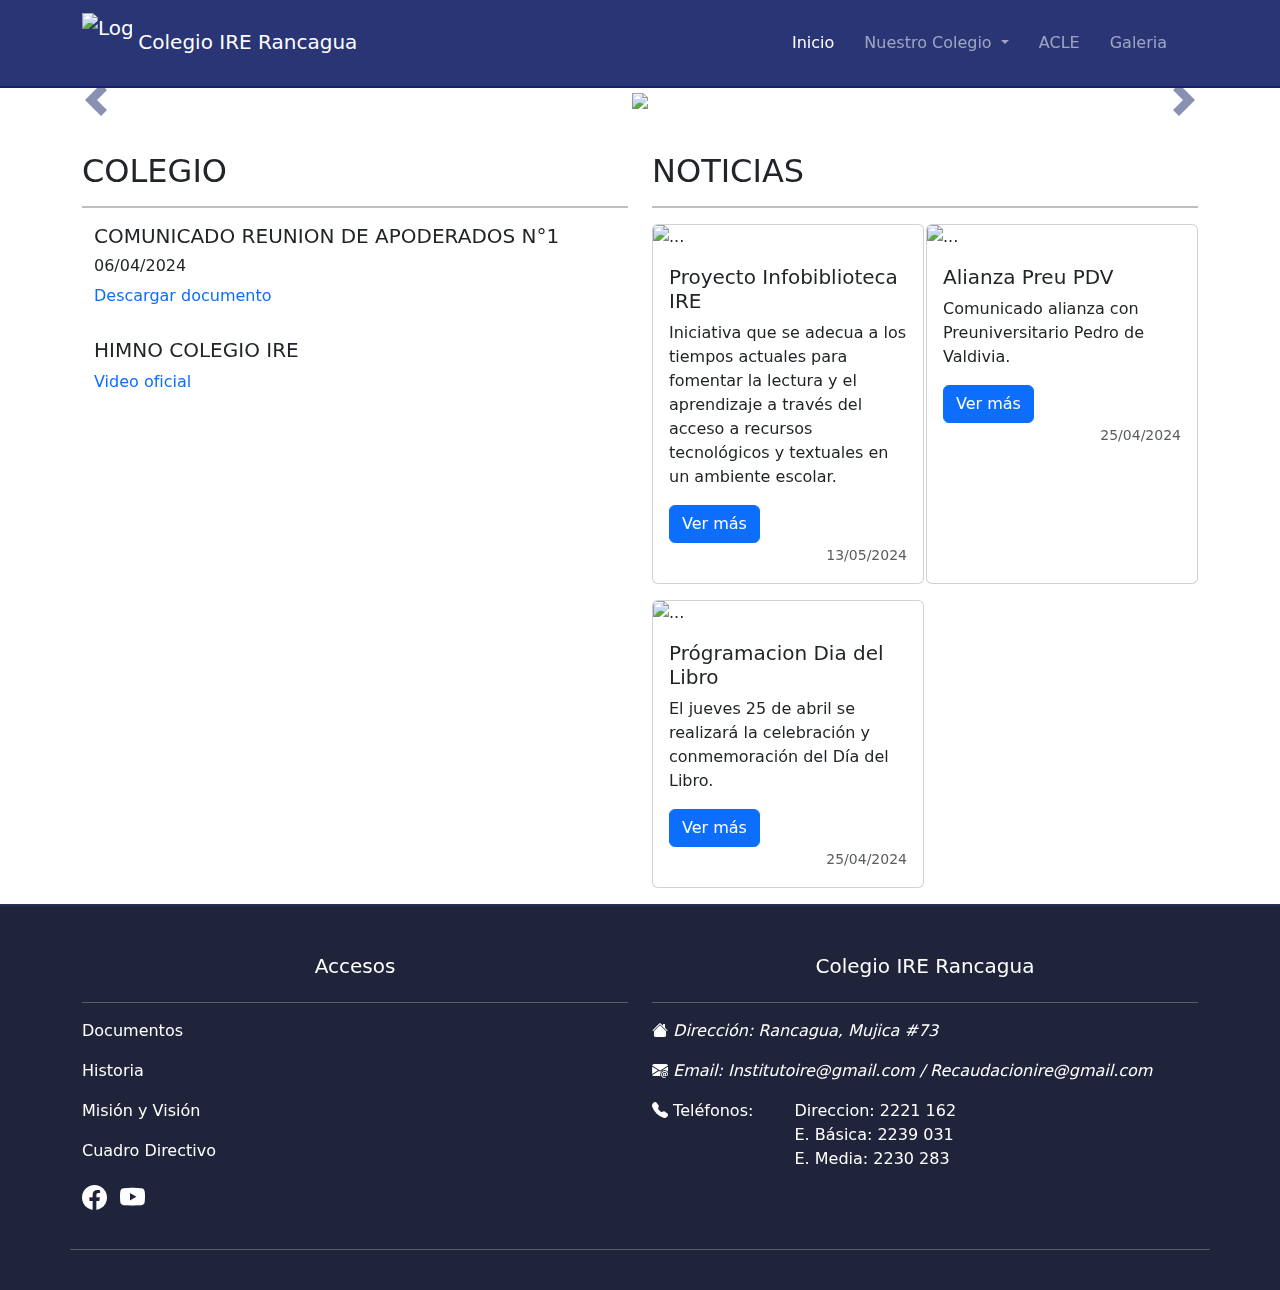
==== index.html @ 1337023a "Add files via upload" ====
<!DOCTYPE html>
<html lang="es">
<head>
    <meta charset="UTF-8">
    <meta name="viewport" content="width=device-width, initial-scale=1.0">
    <!--Icono y Titulo-->
    <title>Colegio IRE Rancagua</title>
    <link rel="icon" href="img/logo_ire.png">
    <!--Css-->
    <link rel="stylesheet" href="css/styles.css" type="text/css">

    <!--Bootstrap CSS-->
    <link rel="stylesheet" href="https://cdn.jsdelivr.net/npm/bootstrap-icons@1.11.3/font/bootstrap-icons.min.css">
    <link href="https://cdn.jsdelivr.net/npm/bootstrap@5.3.3/dist/css/bootstrap.min.css" rel="stylesheet" integrity="sha384-QWTKZyjpPEjISv5WaRU9OFeRpok6YctnYmDr5pNlyT2bRjXh0JMhjY6hW+ALEwIH" crossorigin="anonymous">
</head>
<body>
    <!--Navbar-->
    <nav class="navbar navbar-expand-lg navbar-dark">

      <div class="container-lg">
          <a class="navbar-brand" href="index.html">
              <img src="img/logo_ire.png" alt="Logo" width="50" height="60" class="d-inline-block align-text">
              Colegio IRE Rancagua
          </a>

          <button class="navbar-toggler shadow-none border-0" id="button-nav" data-bs-toggle="offcanvas" data-bs-target="#offcanvasNavbar" aria-controls="offcanvasNavbar" aria-label="Toggle navigation">
            <span class="navbar-toggler-icon"></span>
          </button>
          <!--Sidebar-->
          <div class=" offcanvas center-nav-mobile" tabindex="-1" id="offcanvasNavbar" aria-labelledby="offcanvasNavbarLabel" style="background-color: rgba(8, 8, 34, 0.274); backdrop-filter: blur(300px);">
            <div class="offcanvas-header">
              <button type="button" class="btn-close btn-close-white" data-bs-dismiss="offcanvas" aria-label="Close"></button>
            </div>
            <div class="offcanvas-body">
              <ul class="navbar-nav justify-content-end flex-grow-1 pe-3">
                <li class="nav-item">
                  <a class="nav-link active" aria-current="page" href="index.html">Inicio</a>
                </li>
                <li class="nav-item dropdown">
                  <a class="nav-link dropdown-toggle" href="#" role="button" data-bs-toggle="dropdown" aria-expanded="false">
                    Nuestro Colegio
                  </a>
                  <ul class="dropdown-menu">
                    <li><a class="dropdown-item" href="documentos.html">Documentos</a></li>
                    <li><a class="dropdown-item" href="historia.html">Historia</a></li>
                    <li><a class="dropdown-item" href="misionyvision.html">Misión y Visión</a></li>
                    <li><a class="dropdown-item " href="cuadrodirectivo.html">Cuadro Directivo <i class="bi bi-gear-fill"></i></a></li>
                    <!--<li><a class="dropdown-item" href="infrastructura.html">Infrastructura <i class="bi bi-gear-fill"></i></a></li> -->             
                  </ul>
                </li>
                <li class="nav-item">
                  <a class="nav-link" href="#">ACLE</a>
                </li>
                <li class="nav-item">
                  <a class="nav-link" href="galeria.html">Galeria</a>
                </li>
              </ul>
            </div>

          </div>

        </div>

    </nav>
    <!--Fin Navbar-->

    <!--Carousel-->
    <div class="container-fluid" style="padding: 0px;">
    
      <div class="carousel slide" id="CarouselDemo" data-bs-ride="carousel" data-bs-touch="false">

        <div class="carousel-inner">

          <div class="carousel-item active">
            <center>
              <img src="img/Mañana.jpg" class="w-75" data-bs-interval="11000">
            </center>
            <div class="carousel-caption d-none d-md-block">
              <p><span id="textoContraste">Programacion dia del alumno Jornada de la Mañana</span></p>
            </div>
          </div>

          <div class="carousel-item">
            <center>
              <img src="img/Tarde.jpg" class="w-75" data-bs-interval="11000">
            </center>
            <div class="carousel-caption d-none d-md-block">
              <p><span id="textoContraste">Programacion dia del alumno Jornada de la Tarde</span></p>
            </div>
          </div>
          
          <div class="carousel-item">
            <center>
              <img src="img/IMG_7851.jpg" class="w-100" data-bs-interval="11000">
            </center>
            <div class="carousel-caption d-none d-md-block">
            </div>
          </div>

          <div class="carousel-item" data-bs-interval="10000">
            <center>
              <img src="img/Carousel-1.jpg" class="w-50">
            </center>
            <div class="carousel-caption d-none d-md-block">
              <p></p>
            </div>
          </div>
      
          <div class="carousel-item">
            <img src="img/fundadores2.jpeg" class="w-100" data-bs-interval="10000">
            <div class="carousel-caption d-none d-md-block">
              <p>Nuestros fundadores</p>
            </div>
          </div>

        </div>
      
        <button class="carousel-control-prev" 
        type="button"
        data-bs-target="#CarouselDemo"
        data-bs-slide="prev">
          <span class="carousel-control-prev-icon"></span>
        </button>
      
        <button class="carousel-control-next" 
        type="button"
        data-bs-target="#CarouselDemo"
        data-bs-slide="next">
          <span class="carousel-control-next-icon"></span>
        </button>
      
          <div class="carousel-indicators">
            <button type="button" class="active"
            data-bs-target="#CarouselDemo"
            data-bs-slide-to="0"></button>
            <button type="button"
            data-bs-target="#CarouselDemo"
            data-bs-slide-to="1"></button>
            <button type="button"
            data-bs-target="#CarouselDemo"
            data-bs-slide-to="2"></button>
            <button type="button"
            data-bs-target="#CarouselDemo"
            data-bs-slide-to="3"></button>
            <button type="button"
            data-bs-target="#CarouselDemo"
            data-bs-slide-to="4"></button>
          </div>
      
      </div>

    </div>
   <!--Fin Carousel-->

    <!--Comunicados y Noticias-->
    <div class="container cont-index">
      <div class="row">
        <div class="col-md-6">
          <h2 class="">COLEGIO</h2>
          <hr>

          <div class="container colegio"> 
            <h5>COMUNICADO REUNION DE APODERADOS N°1</h5>
            <h6>06/04/2024</h6>
            <a href="docs/REUNIONES 2024 ABRIL.pdf" download="">Descargar documento</a>
          </div>
          <div class="container colegio">
            <h5>HIMNO COLEGIO IRE</h5>
            <a href="https://www.youtube.com/watch?v=l8HWCH1_i9I" target="_blank">Video oficial</a>
          </div>

        </div>  

          <!--NOTICIAS-->
          <div class="col-md-6">
          <h2 class="">NOTICIAS</h2>
          <hr>
          <div class="d-flex flex-wrap justify-content-center justify-content-md-between">

            <div class="card mb-3 noticias" style="max-width: 17rem;">
              <img src="img/infobiblioteca.png" class="card-img-top" alt="...">
              <div class="card-body">
                <h5 class="card-title">Proyecto Infobiblioteca IRE</h5>
                <p class="card-text">Iniciativa que se adecua a los tiempos actuales para fomentar la lectura y el aprendizaje a través del acceso a recursos tecnológicos y textuales en un ambiente escolar.</p>
                <a href="docs/PROYECTO INFOBIBLIOTECA IRE.pdf" class="btn btn-primary" target="_blank">Ver más</a>
                <p class="card-text" style="text-align: right;"><small class="text-body-secondary">13/05/2024</small></p>
              </div>
            </div>

            <div class="card mb-3 noticias" style="max-width: 17rem;">
              <img src="img/pdv.png" class="card-img-top" alt="...">
              <div class="card-body">
                <h5 class="card-title">Alianza Preu PDV</h5>
                <p class="card-text">Comunicado alianza con Preuniversitario Pedro de Valdivia.</p>
                <button type="button" class="btn btn-primary" data-bs-toggle="modal" data-bs-target="#ModalPDV">
                  Ver más
                </button>
                <p class="card-text" style="text-align: right;"><small class="text-body-secondary">25/04/2024</small></p>
              </div>
            </div>
           
          </div>
          <div class="d-flex flex-wrap justify-content-center justify-content-md-between">

            <div class="card mb-3 noticias" style="max-width: 17rem;">
              <img src="img/dia del libro.jpg" class="card-img-top" alt="...">
              <div class="card-body">
                <h5 class="card-title">Prógramacion Dia del Libro</h5>
                <p class="card-text">El jueves 25 de abril se realizará la celebración y conmemoración del Día del Libro.</p>
                <a href="docs/Programación dia del libro.pdf" class="btn btn-primary" target="_blank">Ver más</a>
                <p class="card-text" style="text-align: right;"><small class="text-body-secondary">25/04/2024</small></p>
              </div>
            </div>

          </div>
        </div>
        <!--Fin Noticias-->
      </div>

      <!--Modal-->
      <div class="modal fade" id="ModalPDV" tabindex="-1" aria-labelledby="exampleModalLabel" aria-hidden="true">
        <div class="modal-dialog modal-dialog-centered">
          <img src="docs/Alianza pdv.jpg" style="width: 100%;">
        </div>
      </div>

    </div>
    <!--Fin Comunicados y Noticias-->

    <!--Boton arriba-->
    <div class="boton-arriba-container">
      <div class="boton-arriba">
        <i class="bi bi-chevron-up"></i>
      </div>
    </div>

     <!--Footer-->
     <footer class="container-fluid pt-5 py-4">

      <div class="container text-center text-md-start">

        <div class="row text-center text-md-start">
          <div class="col-md-6 col-lg-6 col-xl-6 mx-auto">
            <h5 class="mb-4 font-weight-bold text-center">Accesos</h5>
            <hr class="mb-3">
            <p>
              <a href="documentos.html">Documentos</a>
            </p>
            <p>
              <a href="historia.html">Historia</a>
            </p>
            <p>
              <a href="misionyvision.html">Misión y Visión</a>
            </p>
            <p>
              <a href="cuadrodirectivo.html">Cuadro Directivo</a>
            </p>
            <!--<p>
              <a href="infrastructura.html">Infrastructura</a>
            </p> -->
            <ul class="list-unstyled list-inline">
              <li class="list-inline-item">
                <a href="https://www.facebook.com/p/Colegio-IRE-Rancagua-100086431215719/" target="_blank"><i class="bi bi-facebook"></i></a>
              </li>
              <li class="list-inline-item">
                <a href="https://www.youtube.com/watch?v=l8HWCH1_i9I" target="_blank"><i class="bi bi-youtube"></i></a>
              </li>
              <!--
                <li class="list-inline-item">
                <a href="https://www.instagram.com/ire.rancagua/" target="_blank"><i class="bi bi-instagram"></i></a>
              </li>
              -->
            </ul>
          </div>

          <div class="col-md-6 col-lg-6 col-xl-6 mx-auto">
          <h5 class="mb-4 font-weight-bold text-center">Colegio IRE Rancagua</h5>
          <hr class="mb-3">
            <p><i class="bi bi-house-fill"> Dirección: Rancagua, Mujica #73
            </i></p>
            <p>
              <i class="bi bi-envelope-at-fill"> Email: Institutoire@gmail.com / Recaudacionire@gmail.com</i>
            </p>
            <p>
              <div class="continer">
                <div class="row">
                  <div class="col-lg-3"><i class="bi bi-telephone-fill"></i> Teléfonos: </div>
                  <div class="col-lg-5">
                    <div class="col-lg-12">
                      Direccion: 2221 162
                    </div>
                    <div class="col-lg-12">
                      E. Básica: 2239 031
                    </div>
                    <div class="col-lg-12">
                      E. Media: 2230 283
                    </div>
                  </div>
                </div>
                </div>
                
            </p>
          </div>
          <hr class="mt-3">

        </div>

      </div>
  </footer>

    <!--Bootstrap JS-->
    <script src="js/boton-arriba.js"></script>
    <script src="https://cdn.jsdelivr.net/npm/bootstrap@5.3.3/dist/js/bootstrap.bundle.min.js" integrity="sha384-YvpcrYf0tY3lHB60NNkmXc5s9fDVZLESaAA55NDzOxhy9GkcIdslK1eN7N6jIeHz" crossorigin="anonymous"></script>
</body>
</html>
---- css/styles.css ----
body{
    overflow-x: hidden;
}
.dropdown-menu{
    z-index: 9000!important;
}
/*Estilo Navabar*/
.nav-link {
    color: white;
    margin: 7px;
    position: relative;
}
.nav-link:hover, .nav-link.active{
    color: #ffffff;
}

.navbar{
    background-color: #293574;
    border-bottom: solid 2px #152266;
    position: relative;
    z-index: 1;
}
@media (min-width: 992px) {
    .dropdown-menu li a.active{
        background-color: #293574;
    }
    .dropdown-menu li a:hover{
        color: white;
        background-color: #293574;
    }
}
/*Navbar para dispositivos móviles*/
@media  (max-width: 991px){
    .center-nav-mobile{
        position: fixed;
        top: 55px;
        right: 15px;
        left: 15px;
        height: 55vh;
        z-index: 9999;
        background: #fff;
        border-radius: 10px;
        padding: 10px 0;
        width: 90vw;
        top: 10%;
        height: 55vh;
        border-radius: 20px; 
    } 
}
@media (max-width: 991px) {
    .sidebar{
        background-color: rgb(255, 255, 255, 0.15);
    }
    .dropdown-menu{
        background-color: transparent; 
        border: none;
        --bs-dropdown-bg: none !important;
        --bs-dropdown-link-color: rgba(255, 255, 255, 0.55) !important;
        --bs-dropdown-border-color: none !important;
        --bs-dropdown-link-active-bg: none !important;
        padding-top: 0 !important;
    }
    .dropdown-item{
        position: relative;
    }
    .dropdown-item::before{
        content: "";
        position: absolute;
        bottom: 0;
        width: 0;
        height: 2px;
        border-radius: 5px;
        background-color: white;
    }
    .dropdown-item.active::before{
        width: 6rem;
        visibility: visible;
    }
    #historia.dropdown-item.active::before{
        width: 3.6rem !important;
    }
    #misvis.dropdown-item.active::before{
        width: 7rem !important;
    }
    .dropdown-menu li a.active{
        background-color: transparent !important;
    }
    .dropdown-menu li a:hover{
        background-color: none !important;
    }
}

/*Estilo Carousel*/
.carousel {
    position: relative; 
    z-index: 0;
}
.carousel-item img {
    max-height: 720px;
    width: auto;
    height: auto;
    max-width: 100%;
}
@media (max-width: 1024px) {
    .carousel-item img{
      height: 600px;
    }
}
@media (max-width: 768px) {
    .carousel-item img{
      height: 567px;
    }
}
@media (max-width: 425px) {
    .carousel-item img{
      height: 300px;
    }
}
@media (max-width: 375px) {
    .carousel-item img {
      height: 280px;
    }
}
.carousel-inner p{
    font-size: 20px;
}

/*Container index*/
.cont-index{
    min-height: 700px;
    margin-top: 40px;
}
.cont-index .as{   
    min-height: 700px;
}
.cont-index hr{
    background-color: black;
    height: 2px;
    border-top: none;
}
.hr-colegio{
    width: 70%;
    height: 2px;
    margin-top: 2px;
}
div .colegio{
    margin-bottom: 30px;
}
div .colegio a{
    text-decoration: none;
}
.card.noticias{
    transition: box-shadow 0.3s;
}
.card.noticias:hover{
    box-shadow: 0 15px 12px rgba(0, 0, 0, 0.1);
}

/*Estilo Footer*/
footer {
    background-color: #1f243a;
    color: white;
    border-top: solid 2px #272e52;
}

footer a{
    color: white;
    text-decoration: none;
}
footer a:hover{
    color: #5d78ff;
}
footer a i{
    font-size: 25px;
}

/*Container Mision y vision*/
.con-perso{
    padding: 3%;
    font-size: 20px;
    animation: slideInFromBottom 1.2s ease-out;
}

.con-perso h2{
    text-align: center;
}
.con-perso1{
    font-size: 19px;
    margin-bottom: 150px;
    margin-top: 20px;
    z-index: -1;
    position: relative;
    overflow: hidden;
}
.cont-animado {
    top: 0;
    opacity: 0;
    transition: transform 1s ease, opacity 1s ease;
}
.mision {
    transform: translateX(-100%);
}

.vision {
    transform: translateX(100%);
}
.mostrar-cont {
    transform: translateX(0);
    opacity: 1;
}

/*Container Documentos*/
.cont-docs{
    background-color: #afb9eb;
    padding: 30px;
    align-content: center;
    align-items: center; 
    min-height: 700px;
}
.cont-docs h1{
    text-align: center;
    margin-bottom: 60px;
    color: white;
}
.cont-docs img{
    height: 100px;
    width: 100px;
    border: solid 5px black;
    border-radius: 20%;
    padding-left: 5px;
    padding-right: 5px;
    background-color: white;
}
.cont-docs a{
    text-decoration: none;
    text-align: center;
    font-size: 25px;
    margin-top: 20px;
}
.cont-docs p{
    margin-top: 5px;
}
.doc-item {
    animation: slideInFromBottom 1s ease-out;
}
.center-content {
    display: flex;
    flex-direction: column;
    justify-content: center;
    align-items: center;
    text-align: center;
}

/*Boton arriba*/
.boton-arriba-container{
    position: fixed;
    bottom: 50px;
    right: 10px;
    width: 70px;
    height: 70px;
    z-index: -1;
}
.boton-arriba{
    width: 0rem;
    height: 0rem;
    background-color: #293574;
    border-radius: 50%;
    cursor: pointer;
    transition: .2s;
    top: 50%;
    left: 50%;
    transform: translate(-50%,-50%);
    z-index: -1;
}
.boton-arriba i{
    position: absolute;
    font-size: 30px;
    top: 50%;
    left: 50%;
    transform: translate(-50%, -50%) scale(0);
    color: white;
    transition: .2s;
}
.mostrar{
    z-index: 10;
}
.mostrar .boton-arriba{
    animation: popup .3s ease-in-out;
    width: 70px;
    height: 70px;
    z-index: 11;
}
.mostrar i{
    transform: translate(-50%, -50%) scale(1);
}
@keyframes popup{
    0%{
        width: 0px;
        height: 0px;
    }
    50%{
        width: 90px;
        height: 90px;
    }
    100%{
        width: 70px;
        height: 70px;
    }
}
.boton-arriba2{
    width: 0rem;
    height: 0rem;
    background-color: #293574;
    border-radius: 50%;
    cursor: pointer;
    transition: .2s;
    top: 50%;
    left: 50%;
    transform: translate(-50%,-50%);
    z-index: -1;
}
.boton-arriba2 i{
    position: absolute;
    font-size: 30px;
    top: 50%;
    left: 50%;
    transform: translate(-50%, -50%) scale(0);
    color: white;
    transition: .2s;
}
.mostrar .boton-arriba2{
    animation: popup .3s ease-in-out;
    width: 70px;
    height: 70px;
    z-index: 11;
}
.mostrar i{
    transform: translate(-50%, -50%) scale(1);
}

/*Estilo Cuadro-directivo*/
.cont-cuadro-directivo {
    background-color: #afb9eb;
    padding: 30px;
    text-align: center;
    margin-bottom: 0px;
    color: white;
    min-height: 700px;
    width: 100%; 
    height: 100%; 
    z-index: 1;
}
.cont-cuadro-directivo .card {
    max-width: 300px; 
    margin: 0 auto; 
    margin-top: 40px;
}
.cont-cuadro-directivo img {
    width: 100%; 
    height: 200px; 
    object-fit: cover; 
}
@keyframes slideInFromBottom {
    0% {
      opacity: 0;
      transform: translateY(100%);
    }
    100% {
      opacity: 1;
      transform: translateY(0);
    }
  }

  @keyframes slideInFromBottom-g {
    0% {
      opacity: 0;
      transform: translateY(9%);
    }
    100% {
      opacity: 1;
      transform: translateY(0);
    }
  }

/*Estilo Galeria*/
.galeria{
 margin-bottom: 20px;
 animation: slideInFromBottom-g 1s ease-out;
}
@media (max-width:430px) {
    .galeria{
        height: 200px;
    }
}
#h1-gal{
    animation: slideInFromBottom 1s ease-out;
}
.modal-gal img{
    margin-bottom: 20px;
}
.modal-gal video{
    margin-bottom: 20px;
}
#textoContraste{
    background-color: #33333356;
    border-radius: 5px;
    padding: 0px 5px;
}
.carousel-indicators .active {
    background-color: #293574 !important;
}
.carousel-indicators button{
    background-color: #152266 !important;
}
.carousel-control-prev-icon{
    background-image: url("data:image/svg+xml;charset=utf8,%3Csvg xmlns='http://www.w3.org/2000/svg' fill='%23152266' viewBox='0 0 8 8'%3E%3Cpath d='M5.25 0l-4 4 4 4 1.5-1.5-2.5-2.5 2.5-2.5-1.5-1.5z'/%3E%3C/svg%3E") !important;
}
.carousel-control-next-icon {
  background-image: url("data:image/svg+xml;charset=utf8,%3Csvg xmlns='http://www.w3.org/2000/svg' fill='%23152266' viewBox='0 0 8 8'%3E%3Cpath d='M2.75 0l-1.5 1.5 2.5 2.5-2.5 2.5 1.5 1.5 4-4-4-4z'/%3E%3C/svg%3E") !important;
}
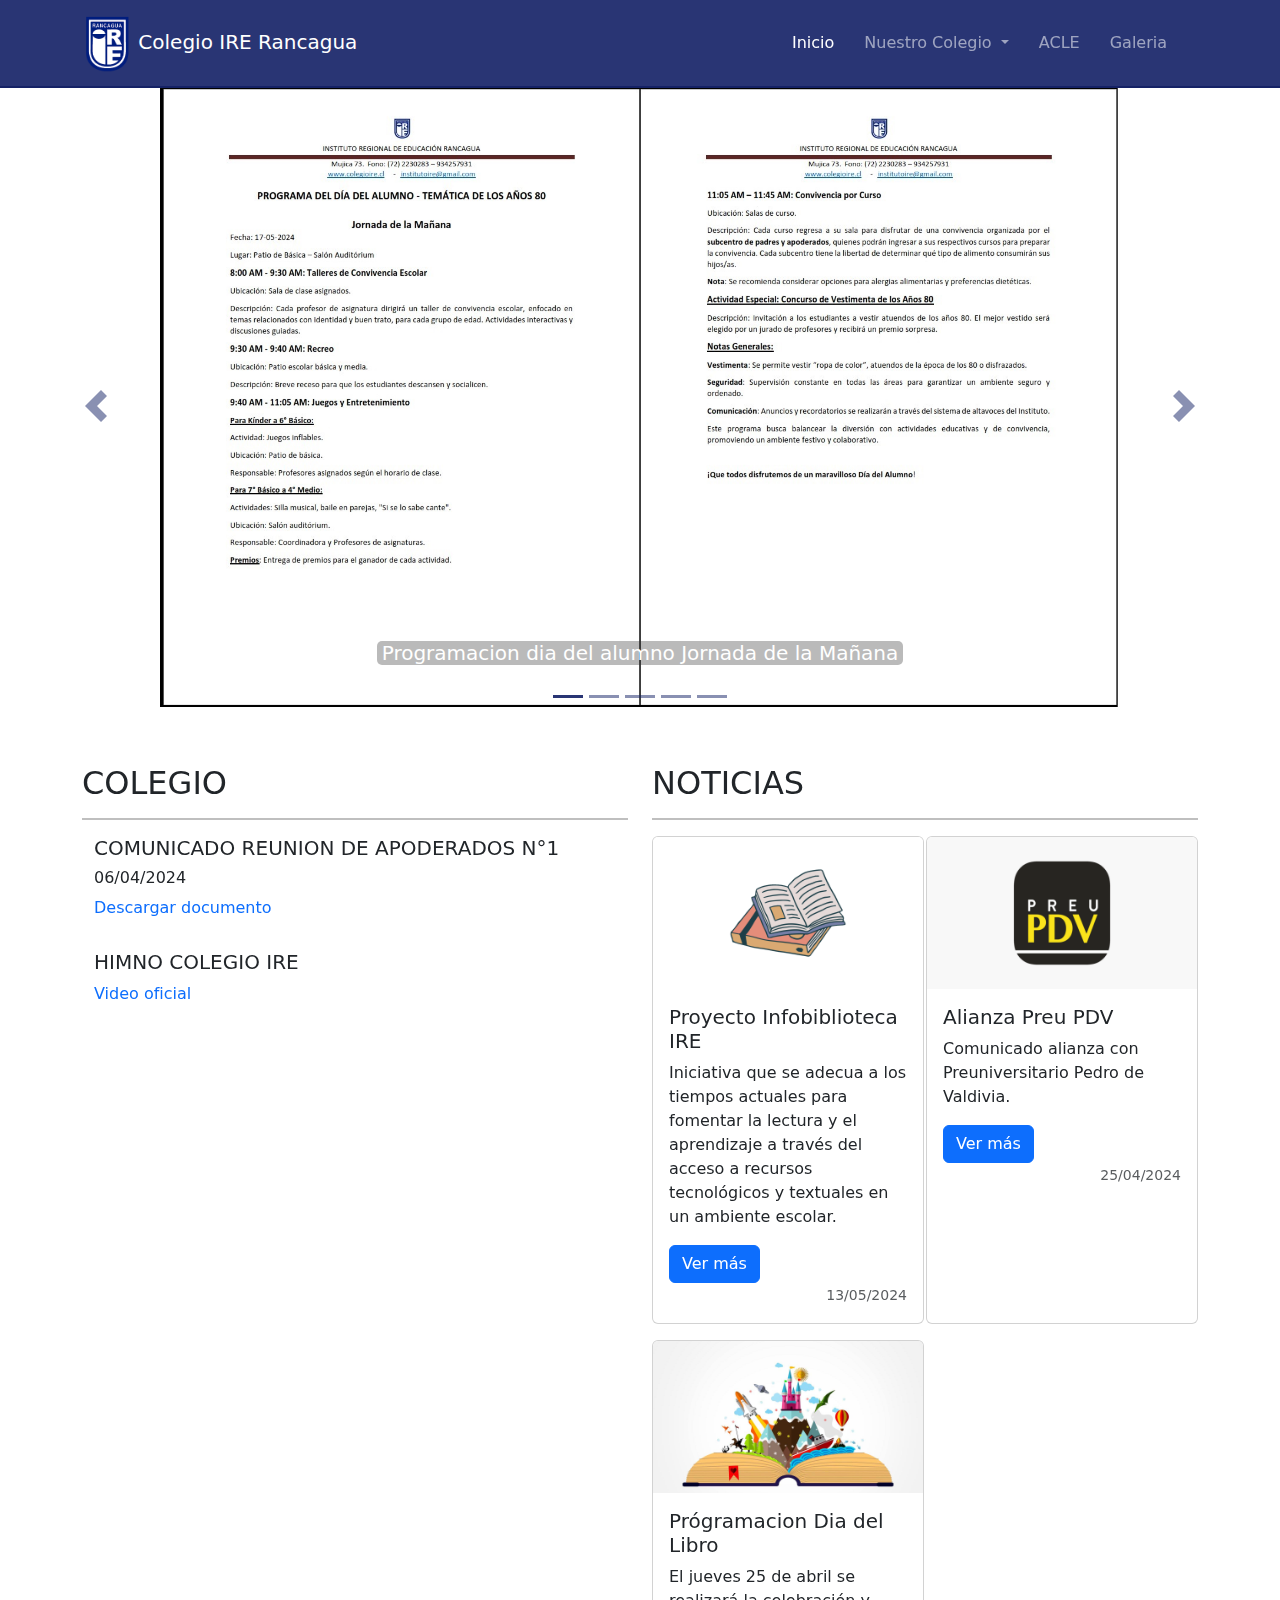
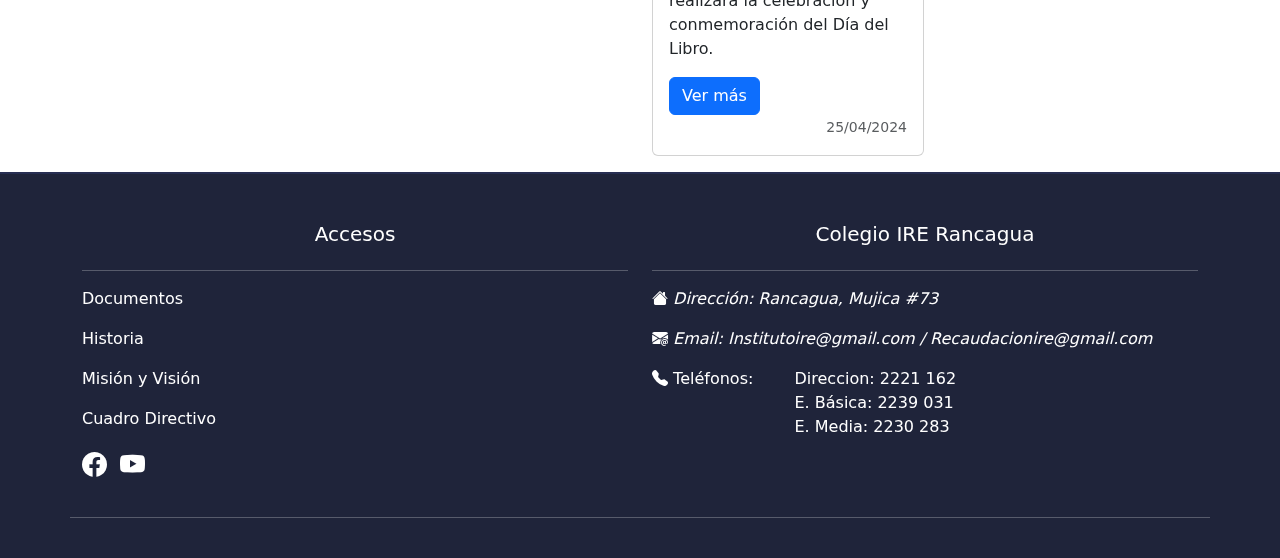
==== commit 4e5f1732: "Add files via upload" ====
--- a/index.html
+++ b/index.html
@@ -3,6 +3,7 @@
 <head>
     <meta charset="UTF-8">
     <meta name="viewport" content="width=device-width, initial-scale=1.0">
+    <meta name="description" content="">
     <!--Icono y Titulo-->
     <title>Colegio IRE Rancagua</title>
     <link rel="icon" href="img/logo_ire.png">
@@ -240,7 +241,7 @@
       <div class="container text-center text-md-start">
 
         <div class="row text-center text-md-start">
-          <div class="col-md-6 col-lg-6 col-xl-6 mx-auto">
+          <div class="col-md-6 col-lg-6 col-xl-6 mx-auto" id="divfoot">
             <h5 class="mb-4 font-weight-bold text-center">Accesos</h5>
             <hr class="mb-3">
             <p>
--- a/css/styles.css
+++ b/css/styles.css
@@ -173,6 +173,11 @@
 footer a i{
     font-size: 25px;
 }
+@media (max-width: 767px) {
+    #divfoot{
+        margin-bottom: 20px;
+    }
+}
 
 /*Container Mision y vision*/
 .con-perso{
